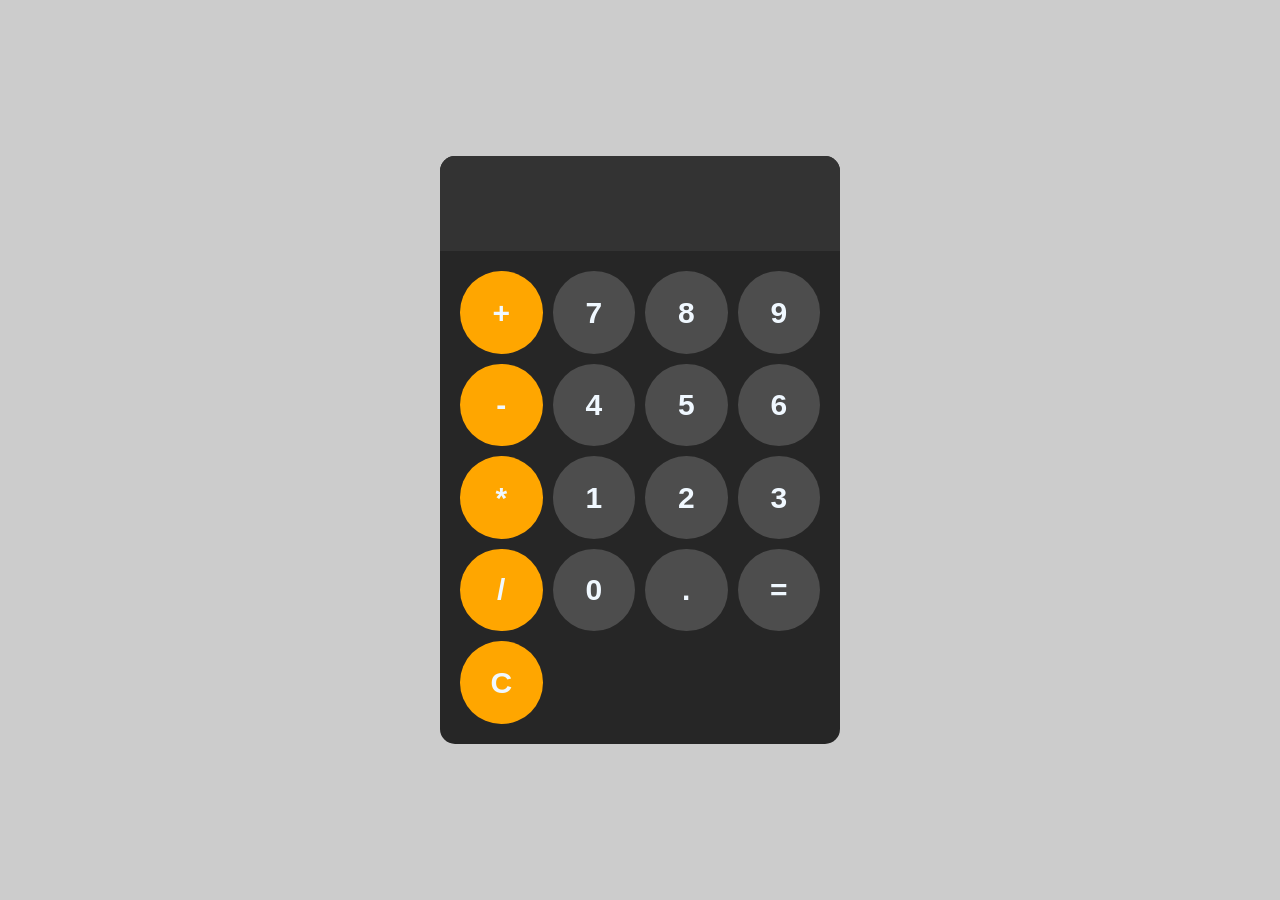
==== index.html @ 3eaad5e3 "fixing cache" ====
<!DOCTYPE html>
<html lang="en-US">
<head>
   <meta charset="UTF-8">
   <meta name="viewport" content="width=device-width, initial-scale=1.0">
   <title>practice</title>
   <link rel="stylesheet" href="style.css?v=2">
</head>
<body>
  <div id="calculator">
    <input id="display" readonly>
    <div id="keys">
      <button onclick="work('+')" class="operators">+</button>
      <button onclick="work('7')">7</button>
      <button onclick="work('8')">8</button>
      <button onclick="work('9')">9</button>
      <button onclick="work('-')" class="operators">-</button>
      <button onclick="work('4')">4</button>
      <button onclick="work('5')">5</button>
      <button onclick="work('6')">6</button>
      <button onclick="work('*')" class="operators">*</button>
      <button onclick="work('1')">1</button>
      <button onclick="work('2')">2</button>
      <button onclick="work('3')">3</button>
      <button onclick="work('/')" class="operators">/</button>
      <button onclick="work('0')">0</button>
      <button onclick="work('.')">.</button>
      <button onclick="calculate()">=</button>
      <button onclick="erase()" class="operators">C</button>

    </div>
  </div>

   <script src="code.js?v=2"></script>
</body>
</html>
---- style.css ----
body {
    margin: 0;
    background-color: hsl(0, 0%, 80%);
    display: flex;
    justify-content: center;
    align-items: center;
    min-height: 100vh;
    padding: 30px 20px;
    box-sizing: border-box;
}

#calculator {
    font-family: Arial, sans-serif;
    background-color: hsl(0, 0%, 15%);
    width: 85%;
    max-width: 400px;
    overflow: hidden;
    border-radius: 15px;
}

#display {
    box-sizing: border-box;
    width: 100%;
    padding: 15px;
    font-size: 3.5rem;
    background-color: hsl(0, 0%, 20%);
    border: none;
    text-align: left;
    color: aliceblue;
}

#keys {
    display: grid;
    grid-template-columns: repeat(4, 1fr);
    gap: 10px;
    padding: 20px;
}

button {
    width: 100%;
    aspect-ratio: 1;
    border-radius: 50%;
    font-size: 30px;
    font-weight: bold;
    border: none;
    background-color: hsl(0, 0%, 30%);
    color: aliceblue;
    cursor: pointer;
}

button:hover {
    background-color: hsl(0, 0%, 40%);
}

button:active {
    background-color: hsl(0, 0%, 50%);
}

.operators {
    background-color: hsl(39, 100%, 50%);
}

.operators:hover {
    background-color: hsl(39, 100%, 60%);
}

.operators:active {
    background-color: hsl(39, 100%, 70%);
}
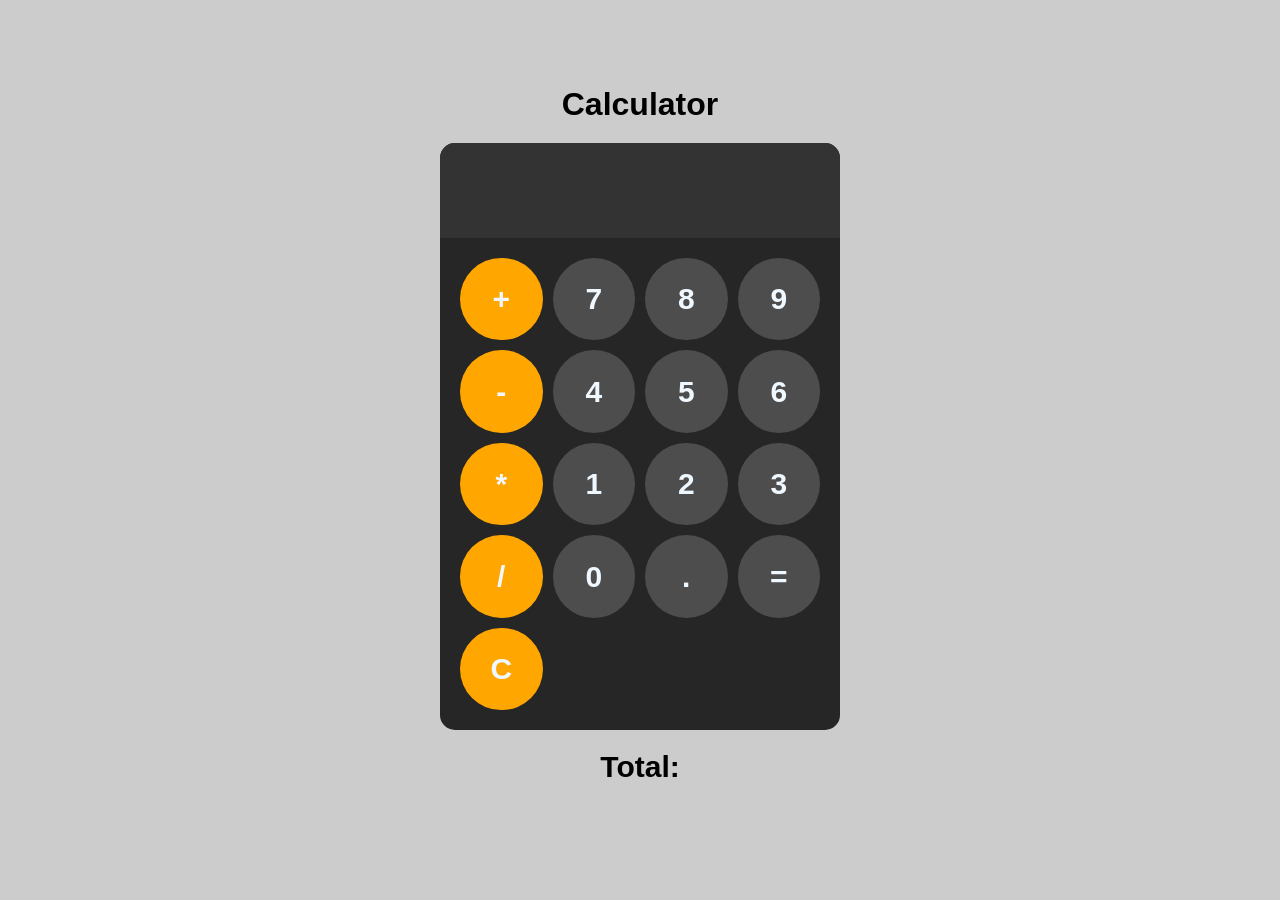
==== commit d3420abd: "cal modifications" ====
--- a/index.html
+++ b/index.html
@@ -3,34 +3,47 @@
 <head>
    <meta charset="UTF-8">
    <meta name="viewport" content="width=device-width, initial-scale=1.0">
-   <title>practice</title>
+   <title>Calculator</title>
    <link rel="stylesheet" href="style.css?v=2">
 </head>
 <body>
-  <div id="calculator">
-    <input id="display" readonly>
-    <div id="keys">
-      <button onclick="work('+')" class="operators">+</button>
-      <button onclick="work('7')">7</button>
-      <button onclick="work('8')">8</button>
-      <button onclick="work('9')">9</button>
-      <button onclick="work('-')" class="operators">-</button>
-      <button onclick="work('4')">4</button>
-      <button onclick="work('5')">5</button>
-      <button onclick="work('6')">6</button>
-      <button onclick="work('*')" class="operators">*</button>
-      <button onclick="work('1')">1</button>
-      <button onclick="work('2')">2</button>
-      <button onclick="work('3')">3</button>
-      <button onclick="work('/')" class="operators">/</button>
-      <button onclick="work('0')">0</button>
-      <button onclick="work('.')">.</button>
-      <button onclick="calculate()">=</button>
-      <button onclick="erase()" class="operators">C</button>
 
+  <div id="calculator-container">
+
+    <h1>Calculator</h1>
+
+    <div id="calculator">
+      <input id="display" readonly>
+
+      <div id="keys">
+        <button onclick="work('+')" class="operators">+</button>
+        <button onclick="work('7')">7</button>
+        <button onclick="work('8')">8</button>
+        <button onclick="work('9')">9</button>
+
+        <button onclick="work('-')" class="operators">-</button>
+        <button onclick="work('4')">4</button>
+        <button onclick="work('5')">5</button>
+        <button onclick="work('6')">6</button>
+
+        <button onclick="work('*')" class="operators">*</button>
+        <button onclick="work('1')">1</button>
+        <button onclick="work('2')">2</button>
+        <button onclick="work('3')">3</button>
+
+        <button onclick="work('/')" class="operators">/</button>
+        <button onclick="work('0')">0</button>
+        <button onclick="work('.')">.</button>
+        <button onclick="calculate()">=</button>
+
+        <button onclick="erase()" class="operators">C</button>
+      </div>
     </div>
+
+    <p id="total">Total:</p>
+
   </div>
 
-   <script src="code.js?v=2"></script>
+  <script src="code.js?v=2"></script>
 </body>
 </html>
--- a/style.css
+++ b/style.css
@@ -9,10 +9,20 @@
     box-sizing: border-box;
 }
 
+#calculator-container {
+    text-align: center;
+}
+
+h1 {
+    font-family: Arial, sans-serif;
+    margin-bottom: 20px;
+    margin-top: 0;
+}
+
 #calculator {
     font-family: Arial, sans-serif;
     background-color: hsl(0, 0%, 15%);
-    width: 85%;
+    width: 85vw;
     max-width: 400px;
     overflow: hidden;
     border-radius: 15px;
@@ -49,7 +59,7 @@
 }
 
 button:hover {
-    background-color: hsl(0, 0%, 40%);
+     background-color: hsl(0, 0%, 40%);
 }
 
 button:active {
@@ -66,4 +76,11 @@
 
 .operators:active {
     background-color: hsl(39, 100%, 70%);
+}
+
+#total {
+    font-family: Arial, sans-serif;
+    font-size: 30px;
+    font-weight: bold;
+    margin-top: 20px;
 }
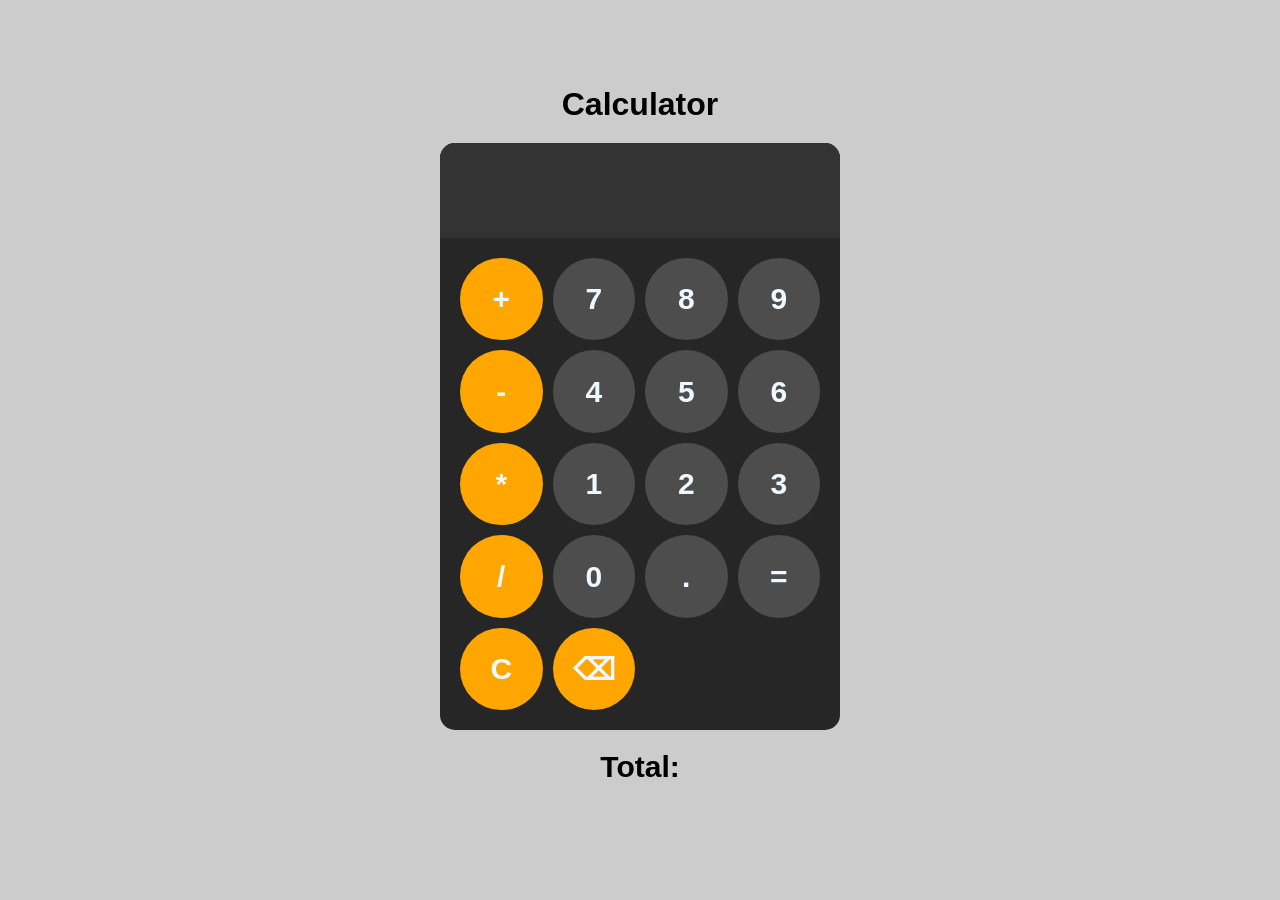
==== commit e104479f: "cal comp" ====
--- a/index.html
+++ b/index.html
@@ -4,7 +4,7 @@
    <meta charset="UTF-8">
    <meta name="viewport" content="width=device-width, initial-scale=1.0">
    <title>Calculator</title>
-   <link rel="stylesheet" href="style.css?v=2">
+   <link rel="stylesheet" href="style.css?v=3">
 </head>
 <body>
 
@@ -37,6 +37,7 @@
         <button onclick="calculate()">=</button>
 
         <button onclick="erase()" class="operators">C</button>
+        <button onclick="backspace()" class="operators">⌫</button>
       </div>
     </div>
 
@@ -44,6 +45,6 @@
 
   </div>
 
-  <script src="code.js?v=2"></script>
+  <script src="code.js?v=3"></script>
 </body>
 </html>
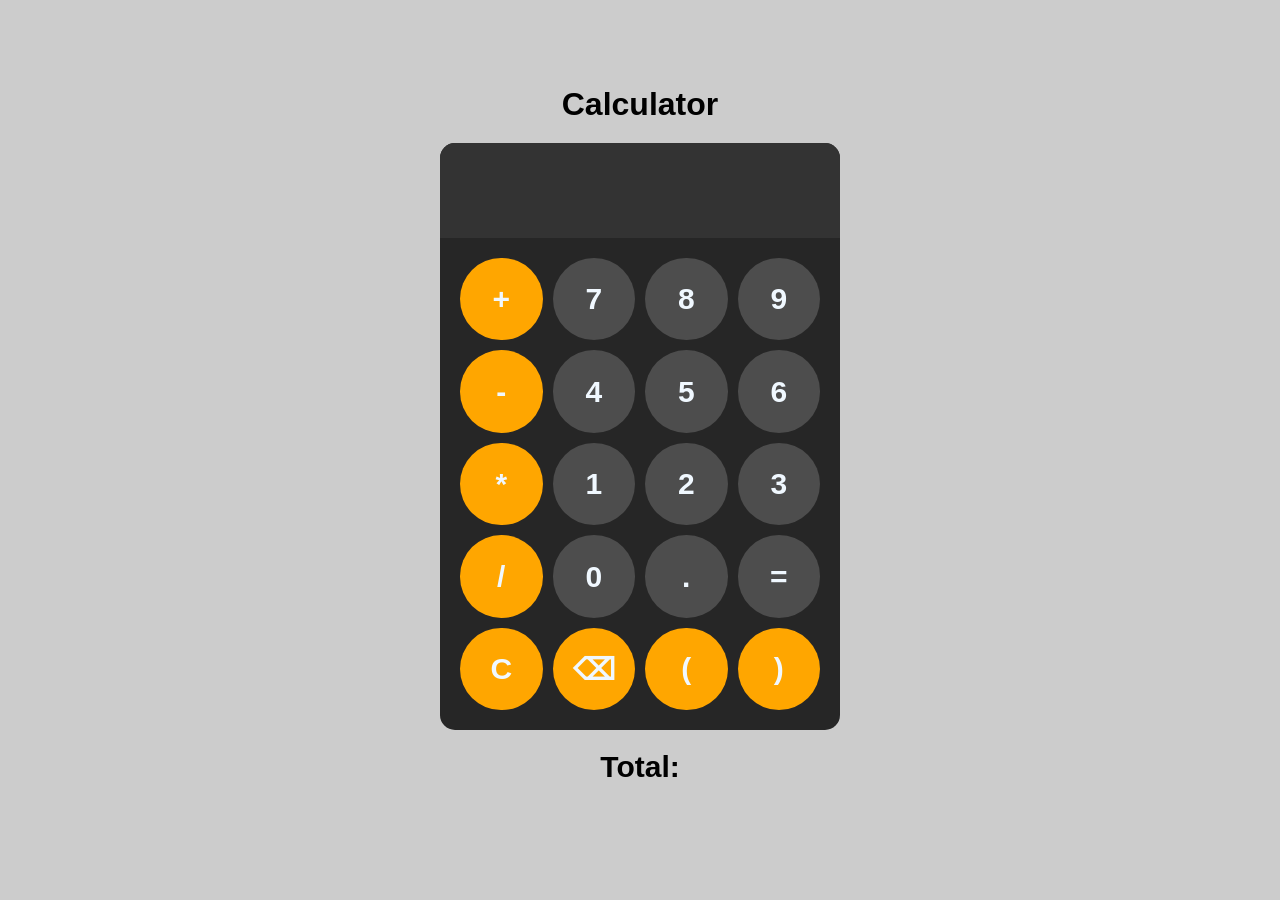
==== commit 95d7112c: "better cal" ====
--- a/index.html
+++ b/index.html
@@ -4,7 +4,7 @@
    <meta charset="UTF-8">
    <meta name="viewport" content="width=device-width, initial-scale=1.0">
    <title>Calculator</title>
-   <link rel="stylesheet" href="style.css?v=3">
+   <link rel="stylesheet" href="style.css?v=5">
 </head>
 <body>
 
@@ -16,6 +16,7 @@
       <input id="display" readonly>
 
       <div id="keys">
+
         <button onclick="work('+')" class="operators">+</button>
         <button onclick="work('7')">7</button>
         <button onclick="work('8')">8</button>
@@ -38,6 +39,9 @@
 
         <button onclick="erase()" class="operators">C</button>
         <button onclick="backspace()" class="operators">⌫</button>
+        <button onclick="work('(')" class="operators">(</button>
+        <button onclick="work(')')" class="operators">)</button>
+
       </div>
     </div>
 
@@ -45,6 +49,6 @@
 
   </div>
 
-  <script src="code.js?v=3"></script>
+  <script src="code.js?v=5"></script>
 </body>
 </html>
--- a/style.css
+++ b/style.css
@@ -1,86 +1,147 @@
 body {
+
     margin: 0;
+
     background-color: hsl(0, 0%, 80%);
+
     display: flex;
+
     justify-content: center;
+
     align-items: center;
+
     min-height: 100vh;
+
     padding: 30px 20px;
+
     box-sizing: border-box;
+
 }
 
 #calculator-container {
+
     text-align: center;
+
 }
 
 h1 {
+
     font-family: Arial, sans-serif;
+
     margin-bottom: 20px;
+
     margin-top: 0;
+
 }
 
 #calculator {
+
     font-family: Arial, sans-serif;
+
     background-color: hsl(0, 0%, 15%);
+
     width: 85vw;
+
     max-width: 400px;
+
     overflow: hidden;
+
     border-radius: 15px;
+
 }
 
 #display {
+
     box-sizing: border-box;
+
     width: 100%;
+
     padding: 15px;
+
     font-size: 3.5rem;
+
     background-color: hsl(0, 0%, 20%);
+
     border: none;
+
     text-align: left;
+
     color: aliceblue;
+
 }
 
 #keys {
+
     display: grid;
+
     grid-template-columns: repeat(4, 1fr);
+
     gap: 10px;
+
     padding: 20px;
+
 }
 
 button {
+
     width: 100%;
+
     aspect-ratio: 1;
+
     border-radius: 50%;
+
     font-size: 30px;
+
     font-weight: bold;
+
     border: none;
+
     background-color: hsl(0, 0%, 30%);
+
     color: aliceblue;
+
     cursor: pointer;
+
 }
 
 button:hover {
-     background-color: hsl(0, 0%, 40%);
+
+    background-color: hsl(0, 0%, 40%);
+
 }
 
 button:active {
+
     background-color: hsl(0, 0%, 50%);
+
 }
 
 .operators {
+
     background-color: hsl(39, 100%, 50%);
+
 }
 
 .operators:hover {
+
     background-color: hsl(39, 100%, 60%);
+
 }
 
 .operators:active {
+
     background-color: hsl(39, 100%, 70%);
+
 }
 
 #total {
+
     font-family: Arial, sans-serif;
+
     font-size: 30px;
+
     font-weight: bold;
+
     margin-top: 20px;
+
 }
